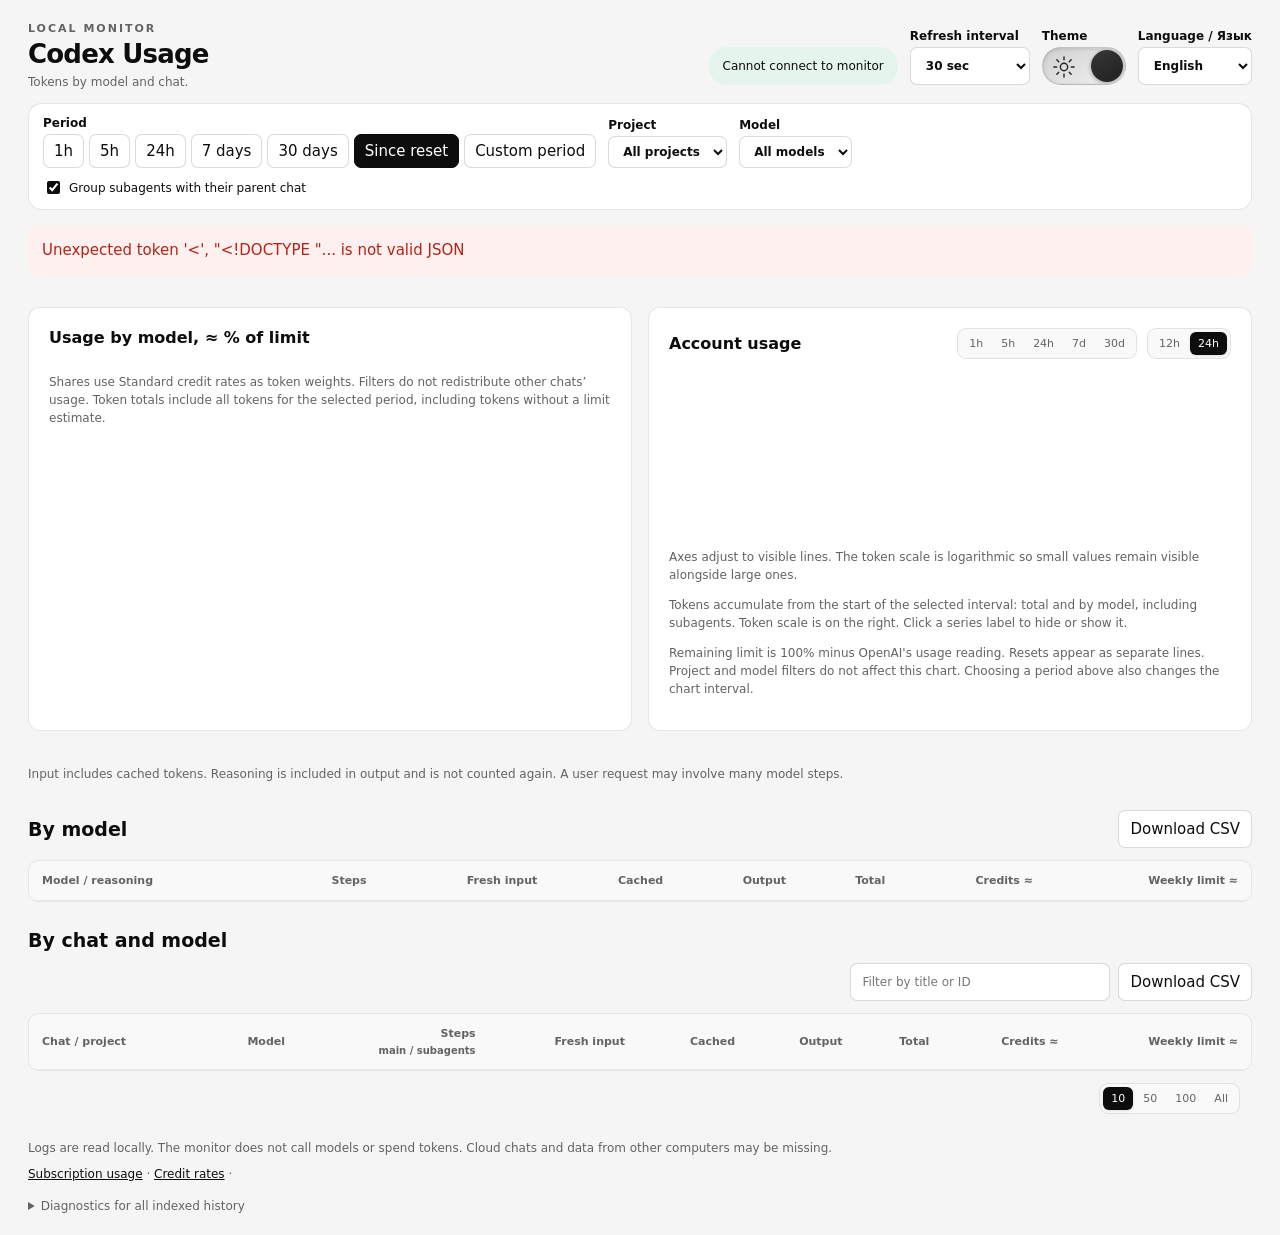
==== index.html @ f232ab4f "Initial release: Track Your Codex" ====
<!doctype html>
<html lang="ru">
<head><meta charset="utf-8"><meta name="viewport" content="width=device-width,initial-scale=1"><title>Расход Codex</title><script src="/theme.js"></script><link rel="stylesheet" href="/style.css"><script src="/app.js" defer></script></head>
<body><main>
<header><div><div class="eyebrow">ЛОКАЛЬНЫЙ МОНИТОР</div><h1>Расход Codex</h1><p>Токены по моделям и чатам.</p></div><div class="header-actions"><span id="status" role="status">Загрузка…</span><label for="refresh-interval">Частота опроса<select id="refresh-interval"><option value="30">30 с</option><option value="60">1 минута</option><option value="300">5 минут</option><option value="900">15 минут</option><option value="1800">30 минут</option><option value="3600">1 час</option></select></label><div class="theme-control"><span>Тема</span><button type="button" id="theme" class="theme-toggle" role="switch" aria-checked="false" aria-label="Тёмная тема"><svg class="theme-sun" viewBox="0 0 24 24" aria-hidden="true"><circle cx="12" cy="12" r="4"/><path d="M12 1v3m0 16v3M1 12h3m16 0h3M4.2 4.2l2.1 2.1m11.4 11.4 2.1 2.1M4.2 19.8l2.1-2.1M17.7 6.3l2.1-2.1"/></svg><svg class="theme-moon" viewBox="0 0 24 24" aria-hidden="true"><path d="M14 3a9 9 0 1 0 7 14A9 9 0 0 1 14 3Z"/><path class="theme-star" d="m19 2 .8 2.2L22 5l-2.2.8L19 8l-.8-2.2L16 5l2.2-.8Z"/></svg><span class="theme-thumb" aria-hidden="true"></span></button></div><label for="language">Language / Язык<select id="language"><option value="ru">Русский</option><option value="en">English</option></select></label></div></header>
<form id="filters"><div class="period-picker"><span class="filter-label">Период</span><div class="presets" role="group" aria-label="Готовые периоды"><button type="button" data-period="1h" aria-pressed="false">1ч</button><button type="button" data-period="5h" aria-pressed="false">5ч</button><button type="button" data-period="24h" aria-pressed="false">24ч</button><button type="button" data-period="7d" aria-pressed="false">7 дней</button><button type="button" data-period="30d" aria-pressed="false">30 дней</button><button type="button" data-period="cycle" aria-pressed="true">После сброса</button><button type="button" id="custom-period-button" data-period="custom" aria-pressed="false" aria-expanded="false" aria-controls="custom-period-panel">Произвольный период</button></div></div><div id="custom-period-panel" class="custom-period-panel" hidden><label for="custom-from">От<input type="datetime-local" id="custom-from"></label><label for="custom-to">До<input type="datetime-local" id="custom-to"></label><div class="custom-period-actions"><button type="button" id="custom-apply">Применить</button><button type="button" id="custom-cancel">Закрыть</button></div><p id="custom-period-error" role="alert" hidden></p></div><label for="project">Проект<select id="project"><option value="">Все проекты</option></select></label><label for="model">Модель<select id="model"><option value="">Все модели</option></select></label><div class="filter-checks"><label class="check" for="grouped"><input type="checkbox" id="grouped" checked> Включать подагентов в родительский чат</label></div></form>
<p id="error" role="alert" hidden></p>
<section id="quota-cards" class="cards quota-cards" aria-label="Расход недельного лимита"></section>
<p id="quota-info" class="note"></p>
<section class="charts"><div class="chart-panel"><h2>Расход по моделям, ≈ % лимита</h2><div id="quota-bars" aria-label="Оценочное распределение расхода лимита по моделям"></div><p class="note">Доли распределены по токенам с весами тарифов Standard. Фильтр не перераспределяет расход других чатов. Токены — весь объём за выбранный период, включая токены без оценки лимита.</p></div><div class="chart-panel"><div class="chart-heading"><h2>Счётчик аккаунта</h2><div class="chart-controls"><div id="curve-ranges" class="segments" role="group" aria-label="Интервал графика"><button type="button" data-hours="1">1h</button><button type="button" data-hours="5">5h</button><button type="button" data-hours="24">24h</button><button type="button" data-hours="168">7d</button><button type="button" data-hours="720">30d</button></div><div id="clock-formats" class="segments" role="group" aria-label="Формат времени"><button type="button" data-clock="12">12h</button><button type="button" data-clock="24">24h</button></div></div></div><p id="curve-error" class="note" hidden></p><div class="curve-plot"><svg id="quota-curve" role="img" aria-label="Остаток лимита подписки и накопленные токены"></svg><div id="curve-tooltip" class="curve-tooltip" role="status" aria-label="Значения на графике" hidden></div></div><div id="curve-legend" class="curve-legend" aria-label="Линии графика"></div><p class="note">Шкалы подстраиваются под видимые линии. Шкала токенов логарифмическая: небольшие значения различимы рядом с большими.</p><p class="note">Токены накапливаются с начала выбранного интервала: общий объём и отдельно по моделям, включая помощников. Шкала токенов справа. Нажмите на подпись линии, чтобы скрыть или показать её.</p><p class="note">Остаток лимита — 100% минус расход по показаниям OpenAI. Сбросы отображаются отдельными линиями. Проект и модель этот график не фильтруют. Выбор периода сверху меняет интервал графика.</p></div></section>
<section id="cards" class="cards" aria-label="Итоги"></section>
<p class="note">Вход включает кеш. Рассуждения входят в выход и не прибавляются повторно. Один запрос пользователя может содержать много шагов модели.</p>
<section><div class="section-heading"><h2>По моделям</h2><button id="export-models">Скачать CSV</button></div><div class="table-wrap"><table><thead><tr><th>Модель / рассуждение</th><th>Шаги</th><th>Новый вход</th><th>Кеш</th><th>Выход</th><th>Всего</th><th>Кредиты ≈</th><th>Недельный лимит ≈</th></tr></thead><tbody id="models"></tbody></table></div></section>
<section id="chat-section"><div class="section-heading"><h2>По чатам и моделям</h2></div><div class="chat-tools"><div id="chat-quota-card"></div><div class="chat-controls"><div class="actions"><input id="search" type="search" aria-label="Фильтр по таблице чатов" placeholder="Фильтр по названию или ID"><button id="export-chats">Скачать CSV</button></div></div></div><div class="table-wrap"><table><thead><tr><th>Чат / проект</th><th>Модель</th><th>Шаги<br><small>основной / помощники</small></th><th>Новый вход</th><th>Кеш</th><th>Выход</th><th>Всего</th><th>Кредиты ≈</th><th>Недельный лимит ≈</th></tr></thead><tbody id="chats"></tbody></table></div><div class="chat-pagination"><span id="chat-page-info" aria-live="polite"></span><div class="chat-page-controls"><div id="chat-page-sizes" class="segments" role="group" aria-label="Строк на странице"><button type="button" data-chat-size="10" aria-pressed="true">10</button><button type="button" data-chat-size="50" aria-pressed="false">50</button><button type="button" data-chat-size="100" aria-pressed="false">100</button><button type="button" data-chat-size="all" aria-pressed="false">Все</button></div><nav id="chat-pages" aria-label="Страницы чатов"></nav></div></div><p id="empty" hidden>За этот период данных нет.</p></section>
<footer><p id="snapshot"></p><p>Журналы читаются локально. Монитор не обращается к моделям и не тратит токены. Облачные чаты и данные с других компьютеров могут отсутствовать.</p><p><a href="https://chatgpt.com/codex/settings/usage" target="_blank" rel="noopener">Лимит подписки</a> · <a href="https://learn.chatgpt.com/docs/pricing#token-rates" target="_blank" rel="noopener">Тарифы кредитов</a> · <span id="rate-date"></span></p><details><summary>Диагностика всей проиндексированной истории</summary><div id="diagnostics"></div></details></footer>
</main></body></html>
---- style.css ----
/* Neutral surfaces from Codex Desktop's standard light/dark palette (26.928).
   Chart accents adapt for contrast; they do not encode billing semantics. */
:root {
  color-scheme:light;
  --page:#f5f5f5;--surface:#fff;--surface-alt:#f9f9f9;
  --text:#0d0d0d;--muted:#636363;--border:#0d0d0d1a;--border-strong:#0d0d0d26;
  --hover:#0d0d0d0d;--track:#e8e8e8;--selected:#0d0d0d;--selected-text:#fff;
  --link:#0069ce;--blue:#007af5;--orange:#b95b00;--green:#008568;--purple:#8054c9;
  --blue-tint:#e8f3fe;--orange-tint:#fff1e5;--success-bg:#e5f4ed;
  --danger-bg:#fff0f0;--danger:#b42318;--tooltip:#fffffff2;
  --curve-pink:#b64a77;--curve-lime:#67852d;--curve-brown:#967040;--curve-cyan:#357e93;--curve-red:#b65440;
}
:root[data-theme=dark] {
  color-scheme:dark;
  --page:#0e0e0e;--surface:#181818;--surface-alt:#212121;
  --text:#fcfcfc;--muted:#a6a6a6;--border:#fcfcfc1a;--border-strong:#fcfcfc2e;
  --hover:#fcfcfc14;--track:#303030;--selected:#fcfcfc;--selected-text:#0e0e0e;
  --link:#63a8f8;--blue:#63a8f8;--orange:#efa65f;--green:#55cbb0;--purple:#b899ee;
  --blue-tint:#17304a;--orange-tint:#39291c;--success-bg:#19362b;
  --danger-bg:#3b1b1b;--danger:#ff9890;--tooltip:#212121f2;
  --curve-pink:#ed8db6;--curve-lime:#b0c975;--curve-brown:#d0ac80;--curve-cyan:#79bfd4;--curve-red:#eb927e;
}
:root{font-family:system-ui,-apple-system,"Segoe UI",sans-serif;color:var(--text);background:var(--page);font-size:15px}*{box-sizing:border-box}body{margin:0}main{max-width:1500px;margin:auto;padding:34px}header{display:flex;align-items:center;justify-content:space-between;gap:20px}.eyebrow{font-size:11px;letter-spacing:2px;font-weight:700;color:var(--muted)}h1{font-size:32px;letter-spacing:-.8px;margin:8px 0}h2{font-size:19px;margin:0}p{line-height:1.5;color:var(--muted)}#status{border-radius:18px;background:var(--success-bg);padding:9px 14px;font-size:12px;white-space:nowrap}#filters{display:flex;flex-wrap:wrap;align-items:flex-end;gap:14px;padding:20px;background:var(--surface);border:1px solid var(--border);border-radius:14px;margin:22px 0}label{display:flex;flex-direction:column;gap:7px;font-size:12px;font-weight:600}input,select,button{font:inherit;border:1px solid var(--border-strong);border-radius:7px;background:var(--surface);padding:9px 11px;color:var(--text)}button{cursor:pointer}button:hover{background:var(--hover)}button[type=submit]{background:var(--selected);color:var(--selected-text);border-color:var(--selected)}select{max-width:250px}.presets{display:flex;gap:5px}.check{flex-direction:row;align-items:center;flex-basis:100%;font-weight:400}.check input{accent-color:var(--selected)}.cards{display:grid;grid-template-columns:repeat(4,1fr);gap:14px}.card{background:var(--surface);border:1px solid var(--border);border-radius:12px;padding:18px}.card span{display:block;font-size:12px;color:var(--muted)}.card strong{display:block;font-size:25px;margin-top:9px;font-variant-numeric:tabular-nums}.note{font-size:12px;color:var(--muted)}.section-heading{display:flex;justify-content:space-between;align-items:center;gap:12px;margin:27px 0 12px}.actions{display:flex;gap:8px}.table-wrap{overflow:auto;background:var(--surface);border:1px solid var(--border);border-radius:11px}table{border-collapse:collapse;width:100%;font-size:13px}th,td{padding:13px;text-align:right;border-bottom:1px solid var(--track);white-space:nowrap}th{background:var(--surface-alt);color:var(--muted);font-size:11px;font-weight:600}th:first-child,td:first-child{text-align:left}td:first-child{white-space:normal;min-width:250px;max-width:430px}td{font-variant-numeric:tabular-nums}td a{color:var(--link);text-decoration:none}td a:hover{text-decoration:underline}small{display:block;color:var(--muted);margin-top:5px;font-size:10px}.chat-title{font-weight:600;display:block}.chat-meta{display:block;color:var(--muted);margin-top:5px;font-size:11px;overflow-wrap:anywhere}.economy{background:var(--surface-alt);border-radius:12px;padding:22px;margin-top:24px}.economy p{margin-bottom:0}footer{font-size:12px;margin-top:25px;color:var(--muted)}footer p{margin:8px 0}footer a{color:var(--selected)}#error{padding:14px;background:var(--danger-bg);border-radius:8px;color:var(--danger)}details{margin-top:16px}#diagnostics{overflow-wrap:anywhere}#search{width:260px;font-size:12px}@media(max-width:850px){main{padding:18px}.cards{grid-template-columns:repeat(2,1fr)}header{align-items:flex-start;flex-direction:column}.section-heading{align-items:flex-start;flex-direction:column}#search{width:210px}h1{font-size:27px}}
:root .quota-cards{grid-template-columns:repeat(2,1fr);margin:18px 0 10px}.cycle{padding:4px 0;gap:8px}.charts{display:grid;grid-template-columns:1fr 1fr;gap:16px;margin:22px 0}.chart-panel{background:var(--surface);border:1px solid var(--border);border-radius:12px;padding:20px}.chart-panel h2{font-size:16px}.chart-panel svg{display:block;width:100%;height:auto;min-height:100px;margin-top:15px}.chart-label{font:15px system-ui;fill:var(--muted)}.chart-value{font:16px system-ui;fill:var(--text)}.bar-astra{fill:var(--orange)}.bar-sol{fill:var(--blue)}.chart-grid{stroke:var(--border);stroke-width:1}.quota-line{fill:none;stroke:var(--blue);stroke-width:3}.quota-point{fill:var(--blue)}.comparison{margin-top:18px}@media(max-width:950px){.charts{grid-template-columns:1fr}}@media(max-width:650px){:root .quota-cards{grid-template-columns:1fr}}

.header-actions{display:flex;align-items:flex-end;gap:16px}.header-actions #status{display:flex;align-items:center;height:38px}.header-actions #language{height:38px}.card .remaining{margin:8px 0 0;color:var(--selected);font-size:14px;font-weight:600}@media(max-width:650px){.header-actions{flex-wrap:wrap}}

.quota-meter{--meter-color:var(--selected);--meter-end:var(--blue);min-width:0;background:linear-gradient(145deg,var(--surface),var(--surface-alt));border:1px solid var(--border);border-radius:16px;padding:20px 22px;box-shadow:0 3px 12px #19283c04}
.quota-meter-period{--meter-color:var(--green);--meter-end:var(--green)}
.quota-meter-estimate{--meter-color:var(--purple);--meter-end:var(--purple)}
.quota-meter-heading{display:flex;align-items:center;justify-content:space-between;gap:16px;min-height:44px;margin-bottom:16px}
.quota-meter-heading>span{font-size:12px;line-height:1.5;color:var(--muted);max-width:65%}
.quota-meter-heading>strong{font-size:28px;letter-spacing:-.7px;white-space:nowrap;font-variant-numeric:tabular-nums}
.quota-meter-track{height:12px;border-radius:999px;background:var(--track);overflow:hidden;box-shadow:inset 0 1px 2px #19283c08}
.quota-meter-fill{height:100%;border-radius:inherit;background:linear-gradient(90deg,var(--meter-color),var(--meter-end));box-shadow:0 0 8px color-mix(in srgb,var(--meter-color) 20%,transparent)}
.quota-meter-footer{display:flex;justify-content:space-between;gap:12px;margin-top:12px;font-size:11px;line-height:1.5;color:var(--muted)}
.quota-meter-footer>span:first-child{color:var(--meter-color);font-weight:500}
.quota-meter-footer>span:last-child{flex-shrink:0;font-variant-numeric:tabular-nums}
.quota-meter-unknown .quota-meter-heading>strong{font-size:18px;letter-spacing:0;white-space:normal;color:var(--muted)}
.quota-meter-unknown .quota-meter-track{background:repeating-linear-gradient(135deg,var(--surface-alt),var(--surface-alt) 6px,var(--track) 6px,var(--track) 12px)}
@media(max-width:650px){.quota-meter{padding:16px 18px}.quota-meter-heading{margin-bottom:12px;min-height:34px}.quota-meter-heading>strong{font-size:25px}}

.chart-heading{display:flex;flex-wrap:wrap;align-items:center;justify-content:space-between;gap:12px}.chart-controls{display:flex;flex-wrap:wrap;gap:10px}.segments{display:inline-flex;padding:3px;gap:2px;border:1px solid var(--border);border-radius:9px;background:var(--surface-alt)}.segments button{font-size:11px;padding:5px 8px;border:0;background:transparent;border-radius:6px;color:var(--muted)}.segments button[aria-pressed=true]{background:var(--selected);color:var(--selected-text);box-shadow:0 1px 3px #152c5620}.segments button:focus-visible{outline:2px solid var(--blue);outline-offset:2px}

.chart-component-label{font:13px system-ui;fill:var(--muted)}.chart-component-value{font:16px system-ui;fill:var(--text);font-variant-numeric:tabular-nums}
.chart-axis-title{font:12px system-ui;fill:var(--muted)}.token-line{stroke-linejoin:round;stroke-linecap:round}
.chart-time-grid{stroke-dasharray:3 5;opacity:.6}.chart-time-label{font:12px system-ui;fill:var(--muted)}.chart-time-date{font:10px system-ui;fill:var(--muted)}
.curve-plot{position:relative}.curve-crosshair{stroke:var(--muted);stroke-width:1;stroke-dasharray:4 4}
.curve-tooltip{position:absolute;z-index:2;pointer-events:none;max-width:100%;padding:10px 12px;background:var(--tooltip);border:1px solid var(--border);border-radius:9px;box-shadow:0 5px 20px #19283c18;font-size:11px;backdrop-filter:blur(6px)}
.curve-tooltip[hidden]{display:none}.curve-tooltip-time{font-weight:600;margin-bottom:8px;color:var(--muted)}
.curve-tooltip-row{display:flex;align-items:center;gap:7px;margin-top:5px}.curve-tooltip-row strong{margin-left:auto;padding-left:12px;white-space:nowrap;font-variant-numeric:tabular-nums}
.curve-legend{display:flex;flex-wrap:wrap;gap:6px;margin-top:12px}
.curve-series{display:flex;align-items:center;gap:7px;padding:6px 8px;font-size:11px;border-color:var(--border);background:var(--surface-alt);text-align:left}
.curve-series strong{font-size:11px;font-variant-numeric:tabular-nums}.curve-swatch{width:14px;height:3px;border-radius:2px;flex-shrink:0}
.curve-series[aria-pressed=false]{opacity:.45}.curve-series[aria-pressed=false]>span:nth-child(2){text-decoration:line-through}
.curve-series:focus-visible{outline:2px solid var(--blue);outline-offset:2px}

#quota-bars{display:grid;gap:9px;margin-top:14px}
.model-usage{--model-color:var(--blue);--model-tint:var(--blue-tint);display:grid;grid-template-columns:minmax(0,1fr) minmax(0,3fr);gap:9px 12px;padding:11px 14px;background:var(--surface-alt);border:1px solid var(--border);border-left:4px solid var(--model-color);border-radius:10px;min-width:0}
.model-astra{--model-color:var(--orange);--model-tint:var(--orange-tint)}
.model-usage-heading{grid-column:1/-1;display:flex;align-items:center;justify-content:space-between;gap:12px}
.model-usage-heading h3{margin:0;font-size:14px;font-weight:650;overflow-wrap:anywhere}
.model-usage-share{padding:3px 8px;border-radius:7px;background:var(--model-tint);color:var(--text);font-size:15px;white-space:nowrap;font-variant-numeric:tabular-nums}
.model-usage-track{grid-column:1/-1;height:7px;background:var(--track);border-radius:5px;overflow:hidden}
.model-usage-fill{height:100%;background:var(--model-color);border-radius:5px}
.model-usage-components{grid-column:1/-1;display:grid;grid-template-columns:repeat(4,minmax(0,1fr));margin:0}
.model-usage-components>div{padding:0 10px;border-left:1px solid var(--border)}
.model-usage-components>div:first-child{padding-left:0;border-left:0}
.model-usage-components>div:last-child{padding-right:0}
.model-usage-components dt{font-size:11px;color:var(--muted);margin-bottom:3px}
.model-usage-components dd{margin:0;font-size:14px;font-weight:600;font-variant-numeric:tabular-nums;overflow-wrap:anywhere}
@media(max-width:650px){.model-usage{grid-template-columns:1fr}.model-usage-components{grid-template-columns:repeat(2,minmax(0,1fr));row-gap:8px}.model-usage-components>div{padding:0 7px}.model-usage-components>div:nth-child(odd){padding-left:0;border-left:0}}

/* Compact dashboard header and filters. */
main{padding:22px 28px}header{gap:16px}header h1{font-size:26px;margin:4px 0}header p{font-size:12px;margin:4px 0 0}.header-actions{gap:12px;flex-wrap:wrap}.header-actions label{gap:4px}.header-actions select{height:38px}
#filters{padding:12px 14px;gap:10px 12px;margin:12px 0}#filters>label{gap:4px}#filters input[type=date],#filters select,#filters button{padding:7px 10px}.filter-checks{display:flex;flex-wrap:wrap;flex-basis:100%;gap:8px 24px}.filter-checks .check{flex-basis:auto;gap:6px}.filter-checks .cycle{padding:0}
:root .quota-cards{margin:12px 0 8px}.quota-meter{padding:14px 16px}.quota-meter-heading{min-height:32px;margin-bottom:10px}.quota-meter-heading>strong{font-size:26px}.quota-meter-track{height:9px}.quota-meter-footer{margin-top:8px}#quota-info{margin:8px 0}.charts{margin-top:16px}
@media(max-width:850px){main{padding:16px}header{gap:10px}.header-actions{gap:10px}header h1{font-size:24px}}
.chat-tools{display:flex;align-items:flex-end;justify-content:space-between;gap:16px;margin-bottom:12px}#chat-quota-card{width:560px;max-width:100%;min-width:0}.chat-tools .actions{flex-shrink:0}@media(max-width:850px){.chat-tools{flex-wrap:wrap}.chat-tools .actions{flex-wrap:wrap;max-width:100%}.chat-tools #search{max-width:100%}}

.chat-controls{display:flex;flex-wrap:wrap;justify-content:flex-end;align-items:center;gap:10px}.chat-pagination{display:flex;align-items:center;justify-content:space-between;flex-wrap:wrap;gap:10px;margin-top:12px;color:var(--muted);font-size:12px}#chat-pages{display:flex;align-items:center;flex-wrap:wrap;gap:5px}#chat-pages button{padding:6px 10px;font-size:12px}#chat-pages button[aria-current=page]{background:var(--selected);border-color:var(--selected);color:var(--selected-text)}#chat-pages button:disabled{opacity:.4;cursor:default}#chat-pages>span{padding:0 3px}@media(max-width:850px){.chat-controls{justify-content:flex-start}}
.chat-page-controls{display:flex;align-items:center;justify-content:flex-end;flex-wrap:wrap;gap:12px}
.presets{flex-wrap:wrap}.presets button[aria-pressed=true]{background:var(--selected);color:var(--selected-text);border-color:var(--selected)}
.period-picker{display:flex;flex-direction:column;gap:4px}.filter-label{font-size:12px;font-weight:600}.period-controls{display:flex;gap:5px}.period-controls label{gap:0}#period-value{width:76px;padding:7px 10px}.sr-only{position:absolute;width:1px;height:1px;padding:0;margin:-1px;overflow:hidden;clip:rect(0,0,0,0);white-space:nowrap;border:0}#filters .presets{gap:5px}#filters .presets button{white-space:nowrap}
#filters{position:relative}.custom-period-panel{position:absolute;z-index:10;top:calc(100% - 8px);left:14px;display:flex;flex-wrap:wrap;align-items:flex-end;gap:12px;padding:18px;max-width:calc(100% - 28px);border:1px solid var(--border);border-radius:12px;background:var(--surface);box-shadow:0 10px 35px #19283c26}.custom-period-panel[hidden]{display:none}.custom-period-panel label{gap:6px}.custom-period-panel .note{align-self:center}.custom-period-panel #custom-period-error{flex-basis:100%;margin:0;color:var(--danger)}#custom-apply{background:var(--selected);color:var(--selected-text);border-color:var(--selected)}
.custom-period-actions{display:flex;gap:8px;flex-basis:100%}
.custom-period-panel{width:400px}.custom-period-panel>label{flex:1;min-width:0}.custom-period-panel input{width:100%}
.quota-reset{stroke:var(--blue);stroke-width:2;stroke-dasharray:6 5;stroke-linecap:round}

input:focus-visible,select:focus-visible,button:focus-visible,a:focus-visible{outline:2px solid var(--blue);outline-offset:3px}input[type=checkbox]{accent-color:var(--selected)}#status{color:var(--text)}

/* Sun/moon switch: the exposed icon shows the active theme. */
.theme-control{display:flex;flex-direction:column;gap:4px;font-size:12px;font-weight:600}
.theme-toggle{position:relative;display:block;width:84px;height:38px;padding:0;overflow:hidden;border:1px solid #00000026;border-radius:999px;background:linear-gradient(145deg,#d0d0d0,#f3f3f3);box-shadow:inset 0 1px 4px #00000020;transition:background .2s}
.theme-toggle:hover{background:linear-gradient(145deg,#c6c6c6,#ededed)}
.theme-toggle svg{position:absolute;top:8px;width:22px;height:22px;transition:opacity .2s}
.theme-sun{left:10px;fill:none;stroke:#262626;stroke-width:1.6;stroke-linecap:round}
.theme-moon{right:10px;fill:#f5f5f5;opacity:0}.theme-star{stroke:none}
.theme-thumb{position:absolute;top:2px;left:2px;width:32px;height:32px;border-radius:50%;background:linear-gradient(145deg,#373737,#202020);box-shadow:0 1px 4px #00000055;transform:translateX(46px);transition:transform .22s ease,background .22s}
.theme-toggle[aria-checked=true]{background:linear-gradient(145deg,#161616,#2d2d2d);border-color:#ffffff26}
.theme-toggle[aria-checked=true]:hover{background:linear-gradient(145deg,#202020,#353535)}
.theme-toggle[aria-checked=true] .theme-thumb{transform:translateX(0);background:linear-gradient(145deg,#fff,#e9e9e9)}
.theme-toggle[aria-checked=true] .theme-sun{opacity:0}.theme-toggle[aria-checked=true] .theme-moon{opacity:1}
@media(prefers-reduced-motion:reduce){.theme-toggle,.theme-toggle svg,.theme-thumb{transition:none}}
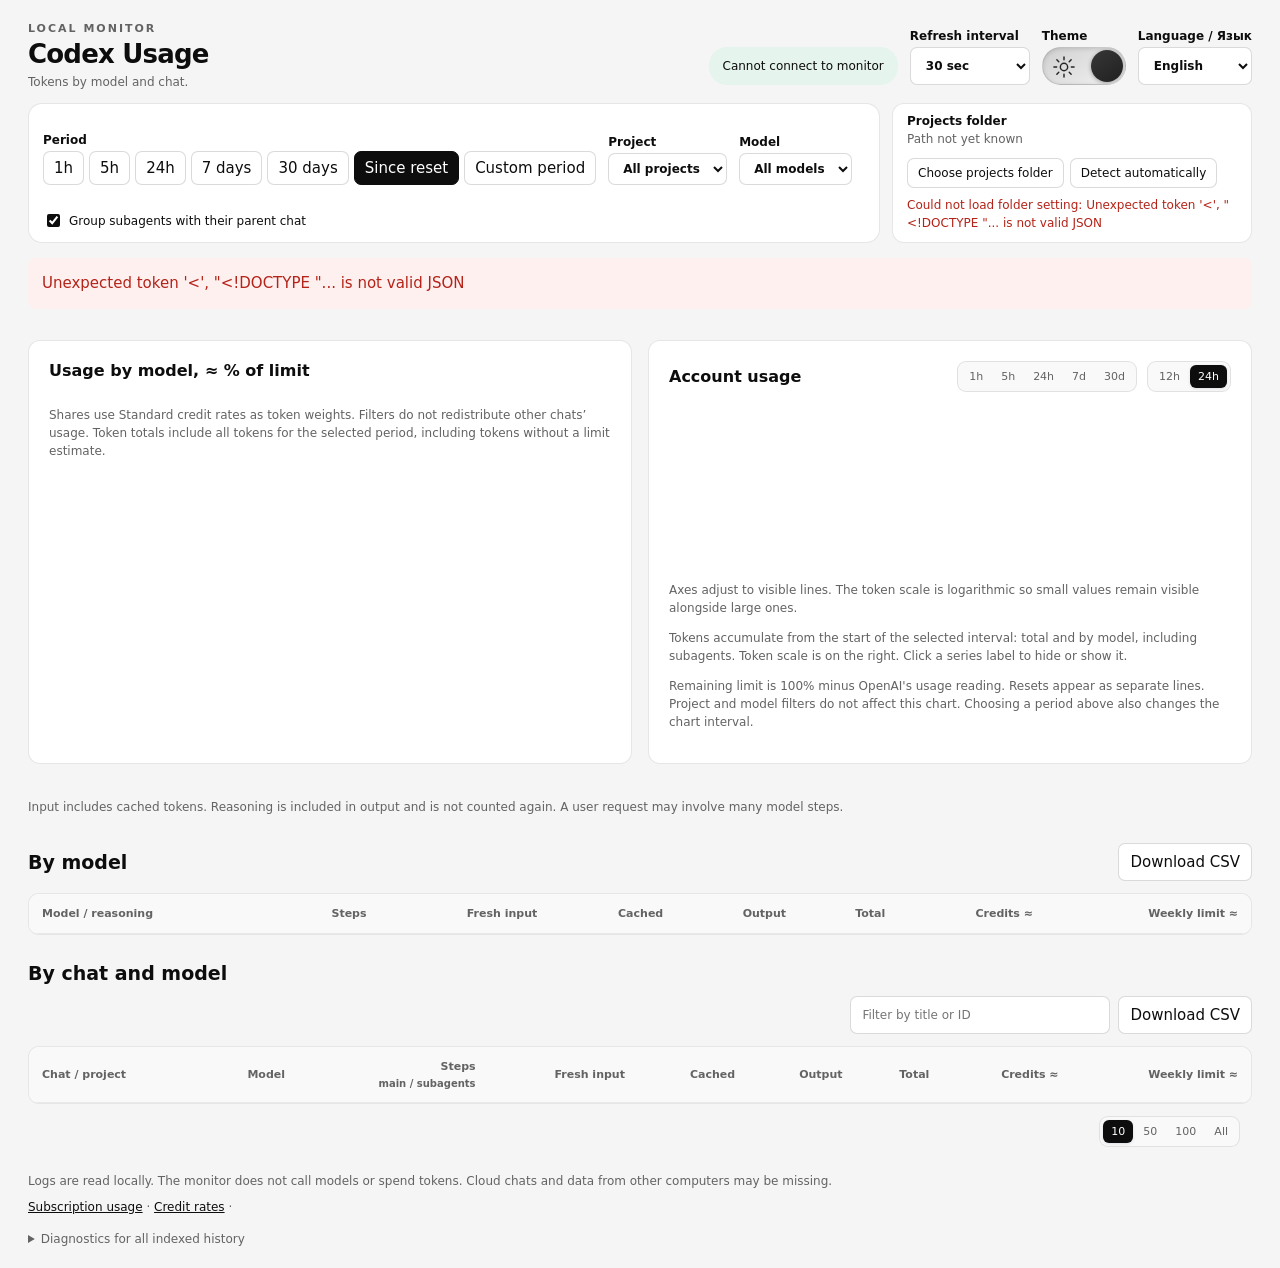
==== commit 2b684071: "Add project folder selection, reliable indexing and CI" ====
--- a/index.html
+++ b/index.html
@@ -1,9 +1,16 @@
 <!doctype html>
 <html lang="ru">
-<head><meta charset="utf-8"><meta name="viewport" content="width=device-width,initial-scale=1"><title>Расход Codex</title><script src="/theme.js"></script><link rel="stylesheet" href="/style.css"><script src="/app.js" defer></script></head>
+<head><meta charset="utf-8"><meta name="viewport" content="width=device-width,initial-scale=1"><title>Расход Codex</title><script src="/theme.js"></script><link rel="stylesheet" href="/style.css"><script src="/i18n.js" defer></script><script src="/charts.js" defer></script><script src="/app.js" defer></script></head>
 <body><main>
 <header><div><div class="eyebrow">ЛОКАЛЬНЫЙ МОНИТОР</div><h1>Расход Codex</h1><p>Токены по моделям и чатам.</p></div><div class="header-actions"><span id="status" role="status">Загрузка…</span><label for="refresh-interval">Частота опроса<select id="refresh-interval"><option value="30">30 с</option><option value="60">1 минута</option><option value="300">5 минут</option><option value="900">15 минут</option><option value="1800">30 минут</option><option value="3600">1 час</option></select></label><div class="theme-control"><span>Тема</span><button type="button" id="theme" class="theme-toggle" role="switch" aria-checked="false" aria-label="Тёмная тема"><svg class="theme-sun" viewBox="0 0 24 24" aria-hidden="true"><circle cx="12" cy="12" r="4"/><path d="M12 1v3m0 16v3M1 12h3m16 0h3M4.2 4.2l2.1 2.1m11.4 11.4 2.1 2.1M4.2 19.8l2.1-2.1M17.7 6.3l2.1-2.1"/></svg><svg class="theme-moon" viewBox="0 0 24 24" aria-hidden="true"><path d="M14 3a9 9 0 1 0 7 14A9 9 0 0 1 14 3Z"/><path class="theme-star" d="m19 2 .8 2.2L22 5l-2.2.8L19 8l-.8-2.2L16 5l2.2-.8Z"/></svg><span class="theme-thumb" aria-hidden="true"></span></button></div><label for="language">Language / Язык<select id="language"><option value="ru">Русский</option><option value="en">English</option></select></label></div></header>
-<form id="filters"><div class="period-picker"><span class="filter-label">Период</span><div class="presets" role="group" aria-label="Готовые периоды"><button type="button" data-period="1h" aria-pressed="false">1ч</button><button type="button" data-period="5h" aria-pressed="false">5ч</button><button type="button" data-period="24h" aria-pressed="false">24ч</button><button type="button" data-period="7d" aria-pressed="false">7 дней</button><button type="button" data-period="30d" aria-pressed="false">30 дней</button><button type="button" data-period="cycle" aria-pressed="true">После сброса</button><button type="button" id="custom-period-button" data-period="custom" aria-pressed="false" aria-expanded="false" aria-controls="custom-period-panel">Произвольный период</button></div></div><div id="custom-period-panel" class="custom-period-panel" hidden><label for="custom-from">От<input type="datetime-local" id="custom-from"></label><label for="custom-to">До<input type="datetime-local" id="custom-to"></label><div class="custom-period-actions"><button type="button" id="custom-apply">Применить</button><button type="button" id="custom-cancel">Закрыть</button></div><p id="custom-period-error" role="alert" hidden></p></div><label for="project">Проект<select id="project"><option value="">Все проекты</option></select></label><label for="model">Модель<select id="model"><option value="">Все модели</option></select></label><div class="filter-checks"><label class="check" for="grouped"><input type="checkbox" id="grouped" checked> Включать подагентов в родительский чат</label></div></form>
+<div class="filter-toolbar">
+<form id="filters"><div class="period-picker"><span class="filter-label">Период</span><div class="presets" role="group" aria-label="Готовые периоды"><button type="button" data-period="1h" aria-pressed="false">1ч</button><button type="button" data-period="5h" aria-pressed="false">5ч</button><button type="button" data-period="24h" aria-pressed="false">24ч</button><button type="button" data-period="7d" aria-pressed="false">7 дней</button><button type="button" data-period="30d" aria-pressed="false">30 дней</button><button type="button" data-period="cycle" aria-pressed="true">После сброса</button><button type="button" id="custom-period-button" data-period="custom" aria-pressed="false" aria-expanded="false" aria-controls="custom-period-panel">Произвольный период</button></div></div><div id="custom-period-panel" class="custom-period-panel" hidden><label for="custom-from">От<input type="datetime-local" id="custom-from"></label><label for="custom-to">До<input type="datetime-local" id="custom-to"></label><div class="custom-period-actions"><button type="button" id="custom-apply">Применить</button><button type="button" id="custom-cancel">Закрыть</button></div><p id="custom-period-error" role="alert" hidden></p></div><label for="project"><span id="project-label">Проект</span><select id="project"><option value="">Все проекты</option></select></label><label for="model">Модель<select id="model"><option value="">Все модели</option></select></label><div class="filter-checks"><label class="check" for="grouped"><input type="checkbox" id="grouped" checked> Включать подагентов в родительский чат</label></div></form>
+<section id="project-settings" class="project-settings" aria-label="Папка с проектами" aria-busy="true">
+<div class="project-settings-row"><div class="project-root-info"><span class="filter-label">Папка с проектами</span><span id="project-root-current" class="project-root-current" role="status" aria-live="polite" aria-atomic="true">Загрузка…</span></div><div class="project-settings-actions"><button type="button" id="project-root-pick" disabled>Выбрать папку с проектами</button><button type="button" id="project-root-reset" disabled>Автоопределение</button></div></div>
+<form id="project-root-form" class="project-root-form" hidden><label for="project-root-input">Абсолютный путь к папке<input id="project-root-input" type="text" spellcheck="false" autocomplete="off" required aria-describedby="project-root-help"></label><div class="project-settings-actions"><button type="submit" id="project-root-save">Сохранить</button><button type="button" id="project-root-close">Закрыть</button></div><p id="project-root-help" class="note">Укажите папку, в которой находятся ваши проекты. Сброс включает автоматическое определение проектов по журналам.</p></form>
+<p id="project-root-error" class="note" role="alert" hidden></p>
+</section>
+</div>
 <p id="error" role="alert" hidden></p>
 <section id="quota-cards" class="cards quota-cards" aria-label="Расход недельного лимита"></section>
 <p id="quota-info" class="note"></p>
--- a/style.css
+++ b/style.css
@@ -102,3 +102,18 @@
 .theme-toggle[aria-checked=true] .theme-thumb{transform:translateX(0);background:linear-gradient(145deg,#fff,#e9e9e9)}
 .theme-toggle[aria-checked=true] .theme-sun{opacity:0}.theme-toggle[aria-checked=true] .theme-moon{opacity:1}
 @media(prefers-reduced-motion:reduce){.theme-toggle,.theme-toggle svg,.theme-thumb{transition:none}}
+
+.filter-toolbar{display:grid;grid-template-columns:minmax(0,1fr) 360px;gap:12px;align-items:stretch;margin:12px 0}
+.filter-toolbar #filters{margin:0;min-width:0}
+.project-settings{margin-top:0;padding:10px 14px;border:1px solid var(--border);border-radius:12px;background:var(--surface)}
+.project-settings-row{display:flex;align-items:center;justify-content:space-between;gap:12px;flex-wrap:wrap}
+.project-root-info{display:flex;flex-direction:column;gap:4px;min-width:0;flex:1 1 240px}
+.project-root-current{font-size:12px;color:var(--muted);overflow-wrap:anywhere}
+.project-settings-actions{display:flex;flex-wrap:wrap;gap:6px}.project-settings-actions button{padding:7px 10px;font-size:12px}
+.project-root-form{display:flex;align-items:flex-end;flex-wrap:wrap;gap:10px;margin-top:12px}.project-root-form[hidden]{display:none}
+.project-root-form label{flex:1 1 300px;min-width:0}.project-root-form input{width:100%}.project-root-form .note{flex-basis:100%;margin:0}
+.project-settings>p{margin:8px 0 0}#project-root-error{color:var(--danger)}
+.project-settings button:disabled{opacity:.5;cursor:wait}
+@media(max-width:650px){.project-settings-actions{width:100%}.project-root-form label{flex-basis:100%}}
+
+@media(max-width:1100px){.filter-toolbar{grid-template-columns:1fr}}
